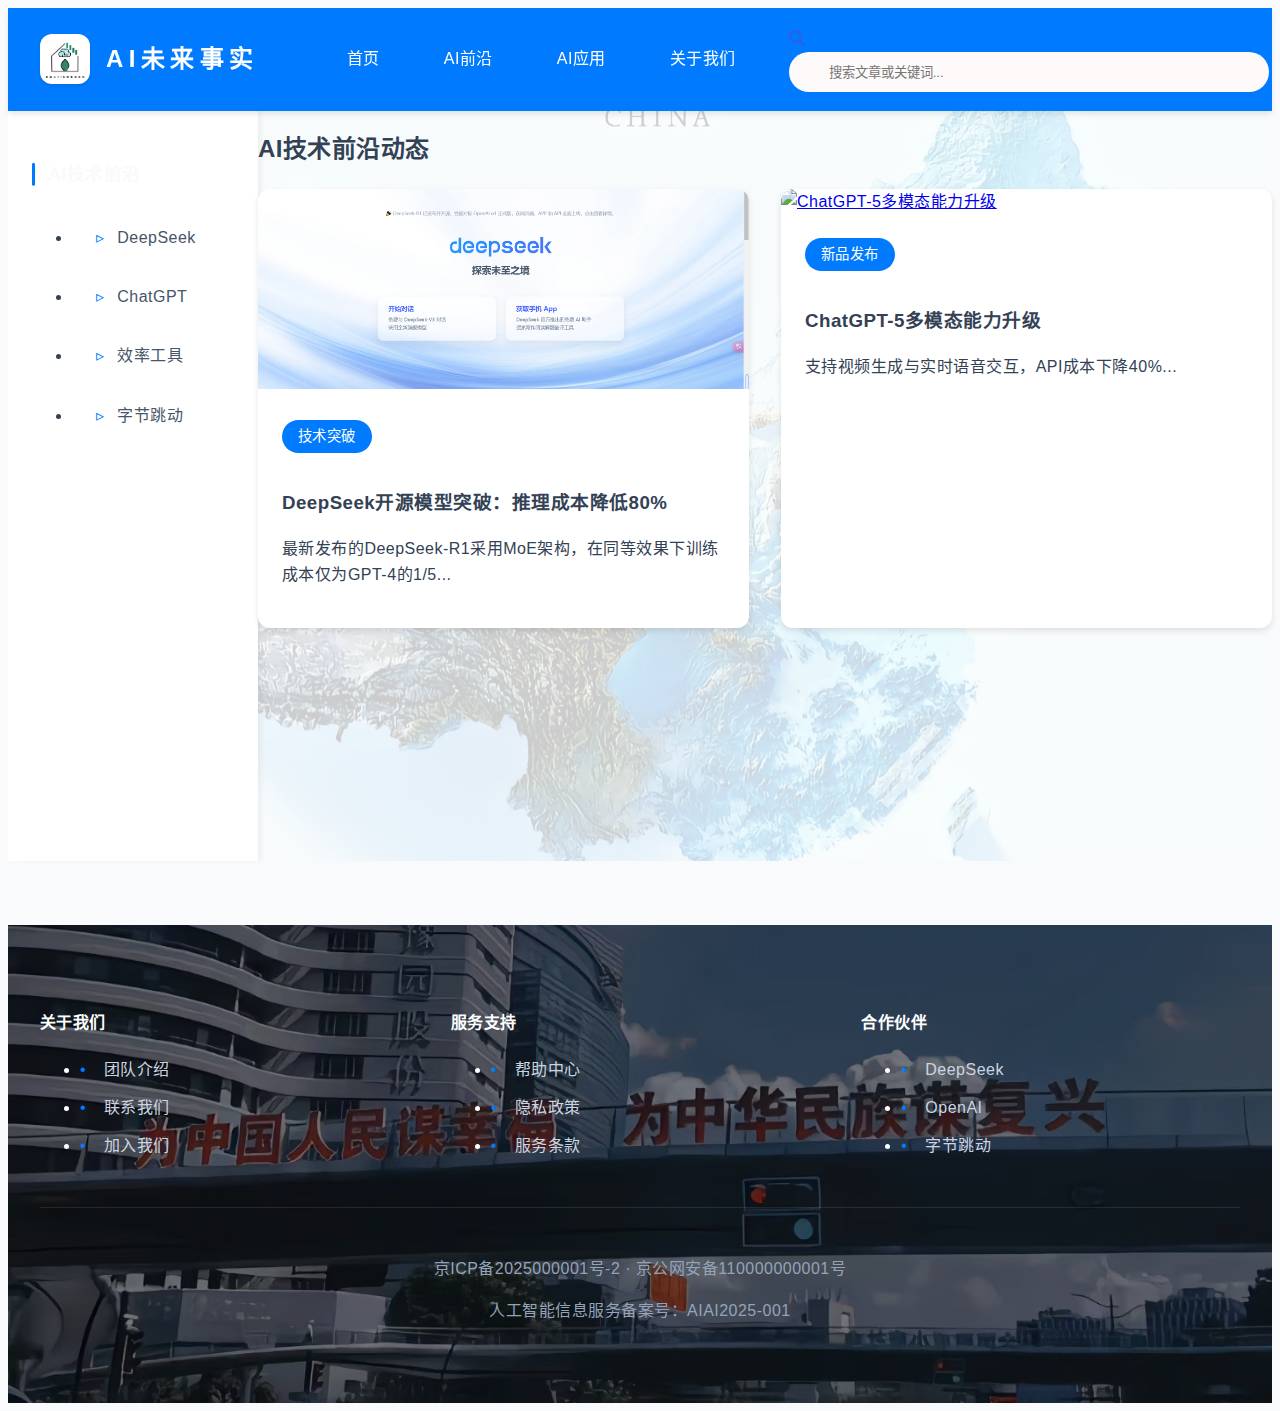
==== ai_frontier.html @ cb2f450c "Dusk_AI_news" ====
<!DOCTYPE html>
<html lang="zh-CN">
<head>
    <meta charset="UTF-8">
    <meta name="viewport" content="width=device-width, initial-scale=1.0">
    <title>智启未来 — AI技术专栏</title>
    <!-- 引入 Font Awesome 图标库 -->
    <link rel="stylesheet" href="https://cdnjs.cloudflare.com/ajax/libs/font-awesome/6.0.0/css/all.min.css">
    <!-- 引入自定义样式文件 -->
    <link rel="stylesheet" href="./src/style/main.css">
    <style>
        /* 隐藏AI技术前沿动态部分 */
        .column-section:nth-child(2) {
            display: none;
        }
    </style>
</head>
<body>
    <!-- 头部 -->
    <header class="header">
        <div class="logo-container">
            <img src="./src/img/LOGO.jpg" alt="logo" class="logo">
            <h1 class="logo-text">
                <span class="neon letter">A</span>
                <span class="neon letter">I</span>
                <span class="neon letter">未</span>
                <span class="neon letter">来</span>
                <span class="neon letter">事</span>
                <span class="neon letter">实</span>
            </h1>
        </div>
        
        <nav class="main-nav">
            <ul class="nav-links">
                <li><a href="./index.html">首页</a></li>   
                <li><a href="./ai_frontier.html">AI前沿</a></li>
                <li><a href="./human.html">AI应用</a></li>
                <li><a href="./src/img/wechat_qrcode.jpg">关于我们</a></li>
            </ul>
        </nav>

        <div class="search-bar">
            <i class="fas fa-search search-icon"></i>
            <input type="text" class="search-input" placeholder="搜索文章或关键词...">
        </div>
    </header>

    <!-- 主体内容 -->
    <div class="main-container">    
        <!-- 左侧导航 -->
        <aside class="sidebar">
            <div class="nav-group">
                <h3 class="nav-title">AI技术前沿</h3>
                <ul class="sub-nav">
                    <li><a href="src/news/deepseek.html">DeepSeek</a></li>
                    <li><a href="src/news/chatgpt.html">ChatGPT</a></li>
                    <li><a href="src/news/tool_usage.html">效率工具</a></li>
                    <li><a href="https://www.trae.com.cn/home">字节跳动</a></li>
                </ul>
            </div>
        </aside>

        <!-- 主内容 -->
        <main class="content-area">
            <!-- AI技术专栏 -->
            <section class="column-section">
                <div class="column-header">
                    <h2>AI技术前沿动态</h2>
                </div>
                <div class="news-grid" id="ai-news"></div>
            </section>

            <!-- AI应用专栏 -->
            <section class="column-section">
                <div class="column-header">
                    <h2>AI时代生存指南</h2>
                </div>
                <div class="news-grid" id="human-news">
                    
                </div>

            </section>
        </main>
    </div>

    <!-- 页脚 -->
    <footer class="footer">
        <div class="footer-grid">
            <div class="footer-section">
                <h4>关于我们</h4>
                <ul class="footer-links">
                    <li><a href="#" onclick="event.preventDefault(); openModal('team-modal')">团队介绍</a></li>
                    <li><a href="#" onclick="event.preventDefault(); openModal('contact-modal')">联系我们</a></li>
                    <li><a href="#" onclick="event.preventDefault(); openModal('join-modal')">加入我们</a></li>
                </ul>
            </div>

            <div class="footer-section">
                <h4>服务支持</h4>
                <ul class="footer-links">
                    <li><a href="#" onclick="event.preventDefault(); openModal('help-modal')">帮助中心</a></li>
                    <li><a href="#" onclick="event.preventDefault(); openModal('privacy-modal')">隐私政策</a></li>
                    <li><a href="#" onclick="event.preventDefault(); openModal('terms-modal')">服务条款</a></li>
                </ul>
            </div>

            <div class="footer-section">
                <h4>合作伙伴</h4>
                <ul class="footer-links">
                    <li><a href="https://www.deepseek.com/">DeepSeek</a></li>
                    <li><a href="https://chat.openai.com/">OpenAI</a></li>
                    <li><a href="https://www.trae.com.cn/home/">字节跳动</a></li>
                </ul>
            </div>
        </div>

        <div class="beian-info">
            <p>京ICP备2025000001号-2 · 京公网安备110000000001号</p>
            <p>人工智能信息服务备案号：AIAI2025-001</p>
        </div>
    </footer>

    <!-- 团队介绍弹窗 -->
    <div id="team-modal" class="modal">
        <div class="modal-content">
            <span class="close">&times;</span>
            <h2>团队介绍</h2>
            <p>人民有信仰 民族有希望 国家有力量</p>
        </div>
    </div>

    <!-- 联系我们弹窗 -->
    <div id="contact-modal" class="modal">
        <div class="modal-content">
            <span class="close">&times;</span>
            <h2>联系我们</h2>
            <img src="./src/img/wechat_qrcode.jpg" alt="公众号二维码" style="max-width: 100%;">
        </div>
    </div>

    <!-- 加入我们弹窗 -->
    <div id="join-modal" class="modal">
        <div class="modal-content">
            <span class="close">&times;</span>
            <h2>加入我们</h2>
            <p>联系电话：15089361245</p>
            <p>电子邮箱：Reduskfoxmail.com</p>
        </div>
    </div>

    <!-- 帮助中心弹窗 -->
    <div id="help-modal" class="modal">
        <div class="modal-content">
            <span class="close">&times;</span>
            <h2>帮助中心</h2>
            <img src="./src/img/wechat_qrcode.jpg" alt="公众号二维码" style="max-width: 100%;">
        </div>
    </div>

    <!-- 隐私政策弹窗 -->
    <div id="privacy-modal" class="modal">
        <div class="modal-content">
            <span class="close">&times;</span>
            <h2>隐私政策</h2>
            <p>我们非常重视您的隐私。在使用我们的服务时，我们会严格保护您的个人信息。我们收集的信息仅用于提供更好的服务和提升用户体验。我们不会将您的个人信息出售或共享给任何第三方，除非获得您的明确同意或根据法律要求。我们采用了行业标准的安全措施来保护您的信息不被未经授权的访问、披露、更改或破坏。如果您有任何关于隐私政策的问题，请随时通过我们的联系渠道与我们联系。</p>
        </div>
    </div>

    <!-- 服务条款弹窗 -->
    <div id="terms-modal" class="modal">
        <div class="modal-content">
            <span class="close">&times;</span>
            <h2>服务条款</h2>
            <p>本平台采用开源的理念，致力于为用户提供开放、透明、自由的服务。您可以自由使用、复制、修改和分发我们的服务，但需要遵守相关的开源许可证。在使用我们的服务时，您需要遵守法律法规，不得利用我们的服务进行任何违法、违规或侵犯他人权益的行为。我们保留随时修改或终止服务的权利，而无需事先通知。如果您不同意本服务条款的任何内容，请停止使用我们的服务。</p>
        </div>
    </div>

    <!-- 引入 JavaScript 文件 -->
    <script src="./src/script/main.js"></script>
</body>
</html>
---- src/style/main.css ----
:root {
    --primary: #007bff; /* 蓝色 */
    --neon-blue: #0f0; /* 霓虹蓝 */
    --neon-green: #0f0; /* 霓虹绿 */
    --neon-yellow: #ff0; /* 霓虹黄 */
    --neon-cyan: #0ff; /* 霓虹青 */
    --dark: #f9fafc;
    --light: #f8fafc;
}

body {
    background: var(--light);
    color: #334155;
    line-height: 1.6;
    font-weight: 400;
    letter-spacing: 0.03em;
    -webkit-font-smoothing: antialiased;
    -moz-osx-font-smoothing: grayscale;
    text-rendering: optimizeLegibility;
    font-family: 'Arial', sans-serif;
    font-size: 16px;
}

/* 头部样式 */
.header {
    background: var(--primary); 
    padding: 1rem 2rem;
    box-shadow: 0 4px 6px -1px rgba(0,0,0,0.1);
    position: sticky;
    top: 0;
    z-index: 1000;
    display: flex;
    justify-content: space-between;
    align-items: center;
}

.logo-container {
    display: flex;
    align-items: center;
    gap: 1rem;
    transition: transform 0.3s;
}

.logo {
    width: 50px;
    height: 50px;
    background: linear-gradient(45deg, var(--neon-green), var(--neon-yellow));
    border-radius: 12px;
    display: grid;
    place-items: center;
    color: white;
    font-weight: 700;
    box-shadow: 0 2px 4px rgba(0,0,0,0.1);
}

.logo-text {
    font-size: 1.5rem;
    font-weight: 700;
    display: flex;
    gap: 5px;
}

.logo-text .letter {
    position: relative;
    color: white;
}

.logo-text .letter::before,
.logo-text .letter::after {
    content: attr(data-letter);
    position: absolute;
    top: 0;
    left: 0;
    width: 100%;
    height: 100%;
    background: linear-gradient(45deg, var(--neon-green), var(--neon-yellow));
    clip-path: polygon(0 0, 100%, 100% 100%);
    opacity: 0;
    transition: opacity 0.3s ease;
}

.logo-text .letter:nth-child(1)::before,
.logo-text .letter:nth-child(1)::after { background: var(--neon-green); }
.logo-text .letter:nth-child(2)::before,
.logo-text .letter:nth-child(2)::after { background: var(--neon-yellow); }
.logo-text .letter:nth-child(3)::before,
.logo-text .letter:nth-child(3)::after { background: var(--neon-cyan); }
.logo-text .letter:nth-child(4)::before,
.logo-text .letter:nth-child(4)::after { background: var(--neon-blue); }
.logo-text .letter:nth-child(5)::before,
.logo-text .letter:nth-child(5)::after { background: var(--neon-green); }

.logo-text .letter:hover::before,
.logo-text .letter:hover::after {
    opacity: 1;
}

/* 导航菜单 */
.main-nav .nav-links {
    display: flex;
    gap: 2rem;
    list-style: none;
}

.main-nav a {
    color: white;
    text-decoration: none;
    padding: 0.5rem 1rem;
    border-radius: 8px;
    position: relative;
    transition: all 0.3s;
}

.main-nav a::after {
    content: '';
    position: absolute;
    bottom: -5px;
    left: 50%;
    width: 0;
    height: 2px;
    background: var(--neon-green);
    transition: all 0.3s;
}

.main-nav a:hover {
    background: rgba(255,255,255,0.1);
}

.main-nav a:hover::after {
    width: 100%;
    left: 0;
}

/* 搜索框 */
.search-bar {
    position: relative;
    max-width: 400px;
    flex: 1;
    color: #2563eb;
}

.search-input {
    width: 100%;
    padding: 0.8rem 2.5rem;
    border: none;
    border-radius: 30px;
    background: hsl(0, 100%, 99%);
    backdrop-filter: blur(5px);
    color: #ed0b0be9;
    transition: all 0.3s;
}

.search-input:focus {
    outline: none;
    background: rgba(255,255,255,0.25);
    box-shadow: 0 0 0 2px var(--neon-green);
}

/* 主内容布局 */
/* 主内容布局背景图 */
.main-container {
    background-image: url('../img/ditu.jpg'); 
    background-size: cover; 
    background-position: center; 
    background-repeat: no-repeat; 
    background-attachment: fixed; 
    display: grid;
    grid-template-columns: 250px 1fr;
    min-height: calc(100vh - 150px);
    position: relative; 
}

/* 确保背景图在内容之后 */
.main-container::before {
    content: '';
    position: absolute;
    top: 0;
    left: 0;
    right: 0;
    bottom: 0;
    background-color: rgba(255, 255, 255, 0.8); 
    z-index: 0;
}

.main-container * {
    position: relative;
    z-index: 1; 
}

/* 左侧导航 */
.sidebar {
    background: white;
    padding: 2rem 1.5rem;
    box-shadow: 4px 0 6px -1px rgba(0,0,0,0.05);
}

.nav-group {
    margin-bottom: 2.5rem;
}

.nav-title {
    font-size: 1.1rem;
    color: var(--dark);
    padding-left: 1rem;
    margin-bottom: 1.5rem;
    position: relative;
}

.nav-title::before {
    content: '';
    position: absolute;
    left: 0;
    top: 50%;
    transform: translateY(-50%);
    width: 3px;
    height: 80%;
    background: var(--primary);
    border-radius: 2px;
}

.sub-nav a {
    padding: 0.8rem 1.5rem;
    margin: 0.5rem 0;
    border-radius: 8px;
    transition: all 0.2s;
    display: flex;
    align-items: center;
    gap: 0.8rem;
    color: #475569;
    text-decoration: none;
}

.sub-nav a:hover {
    background: #eff6ff;
    transform: translateX(5px);
}

.sub-nav a::before {
    content: '▹';
    color: var(--primary);
}

/* 新闻卡片 */
.news-grid {
    display: grid;
    grid-template-columns: repeat(auto-fit, minmax(300px, 1fr));
    gap: 2rem;
}

.news-card {
    background: white;
    border-radius: 12px;
    overflow: hidden;
    box-shadow: 0 3px 6px rgba(0,0,0,0.1);
    transition: all 0.3s cubic-bezier(0.4,0,0.2,1);
    position: relative;
}

.news-card:hover {
    transform: translateY(-5px);
    box-shadow: 0 10px 15px rgba(0,0,0,0.1);
}

.card-image {
    width: 100%;
    height: 200px;
    object-fit: cover;
}

.card-content {
    padding: 1.5rem;
}

.card-tag {
    display: inline-block;
    padding: 0.3rem 1rem;
    border-radius: 20px;
    background: var(--primary);
    color: white;
    font-size: 0.9rem;
    margin-bottom: 1rem;
}

/* 页脚 */
.footer {
    background-image: url('../img/rmin.jpg'); 
    background-size: cover; 
    background-position: center; 
    background-repeat: no-repeat; 
    font-family: 'Microsoft YaHei', sans-serif; 
    color: white; 
    padding: 4rem 2rem;
    margin-top: 4rem;
    position: relative;
}
.footer * {
    position: relative;
    z-index: 2; 
}
.footer::before {
    content: '';
    position: absolute;
    top: 0;
    left: 0;
    right: 0;
    bottom: 0;
    background-color: rgba(0, 0, 0, 0.5); 
    z-index: 1;
}

.footer-grid {
    display: grid;
    grid-template-columns: repeat(auto-fit, minmax(250px, 1fr));
    gap: 2rem;
    max-width: 1200px;
    margin: 0 auto;
}

.footer-links a {
    color: #cbd5e1;
    text-decoration: none;
    display: block;
    margin: 0.8rem 0;
    padding-left: 1.5rem;
    position: relative;
}

.footer-links a::before {
    content: '•';
    position: absolute;
    left: 0;
    color: var(--primary);
}

.beian-info {
    text-align: center;
    padding-top: 2rem;
    margin-top: 2rem;
    border-top: 1px solid rgba(255,255,255,0.1);
    color: #94a3b8;
}

/* 响应式设计 */
@media (max-width: 1024px) {
    .main-container {
        grid-template-columns: 1fr;
    }

    .sidebar {
        position: fixed;
        left: -280px;
        width: 280px;
        height: 100vh;
        transition: transform 0.3s;
        z-index: 1001;
    }

    .sidebar.active {
        transform: translateX(280px);
    }

    .main-nav {
        display: none;
    }

    .header {
        flex-wrap: wrap;
        gap: 1rem;
        padding: 1rem;
    }

    .search-bar {
        order: 3;
        width: 100%;
    }
}

@media (max-width: 768px) {
    .logo-text {
        display: none;
    }
}

/* 图片链接样式 */
.news-card a {
    display: block;
    position: relative;
    overflow: hidden;
    border-radius: 12px 12px 0 0;
}

.news-card a::after {
    content: '';
    position: absolute;
    top: 0;
    left: 0;
    right: 0;
    bottom: 0;
    background: rgba(0,0,0,0.3);
    opacity: 0;
    transition: opacity 0.3s;
}

.news-card a:hover::after {
    opacity: 1;
}

.news-card a:hover img {
    transform: scale(1.05);
}

.card-image {
    transition: transform 0.3s ease;
}

/* 弹窗样式 */
.modal {
    display: none;
    position: fixed;
    z-index: 1001;
    left: 0;
    top: 0;
    width: 100%;
    height: 100%;
    overflow: auto;
    background-color: rgba(0, 0, 0, 0.4);
}

.modal-content {
    background-color: #fefefe;
    margin: 15% auto;
    padding: 20px;
    border: 1px solid #888;
    width: 80%;
    max-width: 500px;
    border-radius: 8px;
    box-shadow: 0 4px 8px rgba(0, 0, 0, 0.1);
}

.close {
    color: #aaa;
    float: right;
    font-size: 28px;
    font-weight: bold;
}

.close:hover,
.close:focus {
    color: black;
    text-decoration: none;
    cursor: pointer;
}

.search-highlight {
    background: #ffeb3b;
    padding: 0 2px;
    border-radius: 3px;
    box-shadow: 0 1px 3px rgba(0,0,0,0.2);
}

.search-status {
    position: absolute;
    right: 20px;
    bottom: -30px;
    font-size: 0.9em;
    color: #666;
    background: #f8f9fa;
    padding: 5px 10px;
    border-radius: 15px;
    box-shadow: 0 2px 4px rgba(0,0,0,0.1);
}
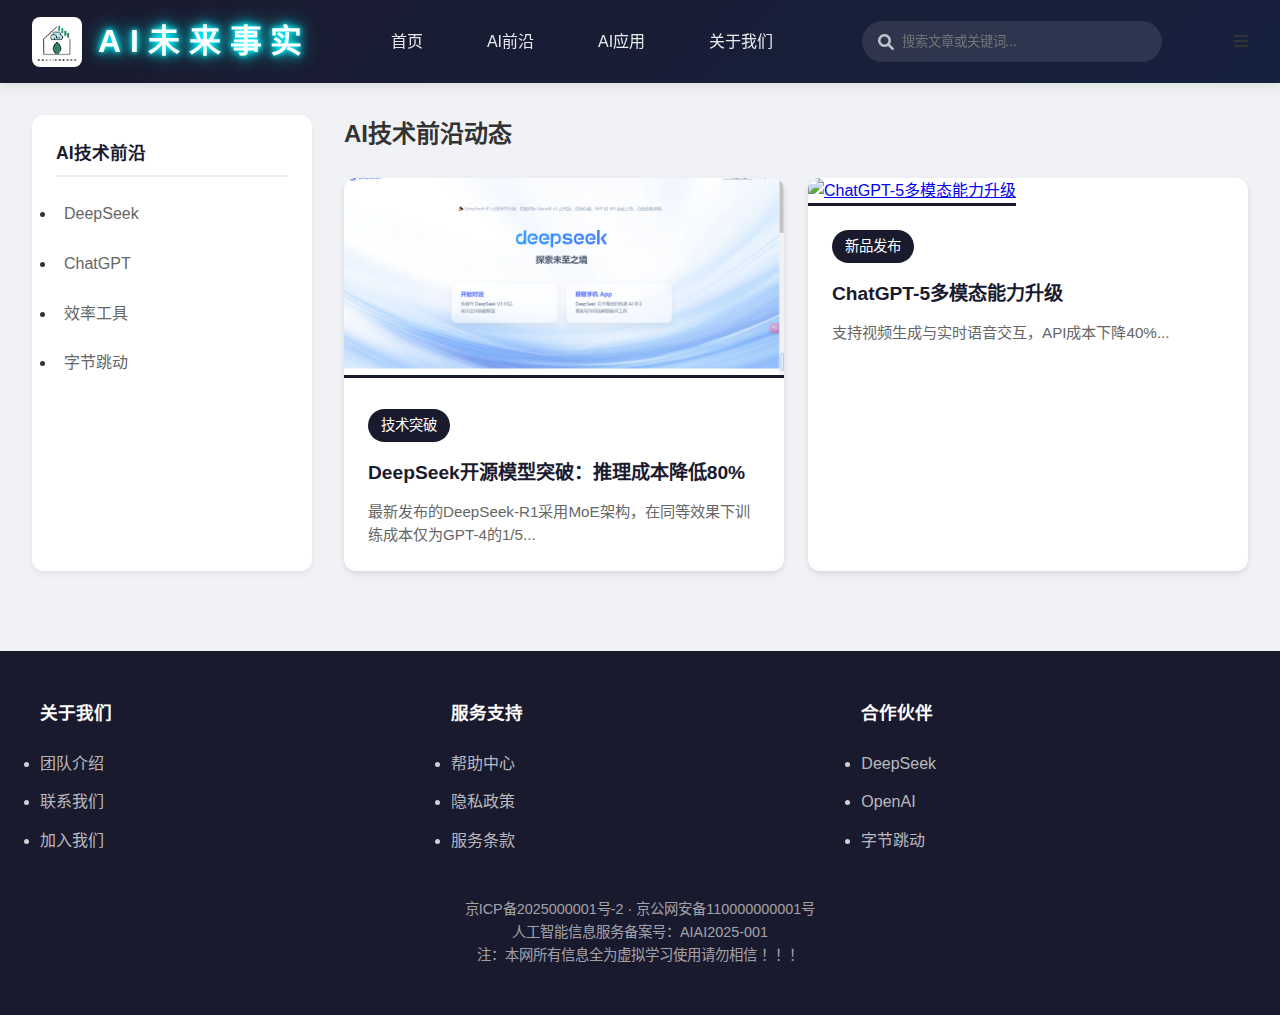
==== commit cf57fc94: "新样式" ====
--- a/ai_frontier.html
+++ b/ai_frontier.html
@@ -3,7 +3,7 @@
 <head>
     <meta charset="UTF-8">
     <meta name="viewport" content="width=device-width, initial-scale=1.0">
-    <title>智启未来 — AI技术专栏</title>
+    <title>智启未来</title>
     <!-- 引入 Font Awesome 图标库 -->
     <link rel="stylesheet" href="https://cdnjs.cloudflare.com/ajax/libs/font-awesome/6.0.0/css/all.min.css">
     <!-- 引入自定义样式文件 -->
@@ -42,6 +42,11 @@
         <div class="search-bar">
             <i class="fas fa-search search-icon"></i>
             <input type="text" class="search-input" placeholder="搜索文章或关键词...">
+        </div>
+
+        <!-- 移动端菜单按钮 -->
+        <div class="menu-toggle">
+            <i class="fas fa-bars"></i>
         </div>
     </header>
 
@@ -117,6 +122,7 @@
         <div class="beian-info">
             <p>京ICP备2025000001号-2 · 京公网安备110000000001号</p>
             <p>人工智能信息服务备案号：AIAI2025-001</p>
+            <p>注：本网所有信息全为虚拟学习使用请勿相信 ！！！</p>
         </div>
     </footer>
 
--- a/src/style/main.css
+++ b/src/style/main.css
@@ -1,101 +1,61 @@
-:root {
-    --primary: #007bff; /* 蓝色 */
-    --neon-blue: #0f0; /* 霓虹蓝 */
-    --neon-green: #0f0; /* 霓虹绿 */
-    --neon-yellow: #ff0; /* 霓虹黄 */
-    --neon-cyan: #0ff; /* 霓虹青 */
-    --dark: #f9fafc;
-    --light: #f8fafc;
+/* src/style/main.css */
+
+/* 基础样式重置 */
+* {
+    margin: 0;
+    padding: 0;
+    box-sizing: border-box;
+    font-family: 'Segoe UI', '微软雅黑', sans-serif;
+}
+
+html {
+    scroll-behavior: smooth;
 }
 
 body {
-    background: var(--light);
-    color: #334155;
+    background: #f0f2f5;
     line-height: 1.6;
-    font-weight: 400;
-    letter-spacing: 0.03em;
-    -webkit-font-smoothing: antialiased;
-    -moz-osx-font-smoothing: grayscale;
-    text-rendering: optimizeLegibility;
-    font-family: 'Arial', sans-serif;
-    font-size: 16px;
+    color: #333;
 }
 
 /* 头部样式 */
 .header {
-    background: var(--primary); 
+    background: linear-gradient(135deg, #1a1a2e 0%, #16213e 100%);
     padding: 1rem 2rem;
-    box-shadow: 0 4px 6px -1px rgba(0,0,0,0.1);
+    display: flex;
+    justify-content: space-between;
+    align-items: center;
     position: sticky;
     top: 0;
     z-index: 1000;
-    display: flex;
-    justify-content: space-between;
-    align-items: center;
+    box-shadow: 0 2px 15px rgba(0,0,0,0.1);
 }
 
 .logo-container {
     display: flex;
     align-items: center;
     gap: 1rem;
+}
+
+.logo {
+    height: 50px;
+    border-radius: 8px;
     transition: transform 0.3s;
 }
 
-.logo {
-    width: 50px;
-    height: 50px;
-    background: linear-gradient(45deg, var(--neon-green), var(--neon-yellow));
-    border-radius: 12px;
-    display: grid;
-    place-items: center;
-    color: white;
-    font-weight: 700;
-    box-shadow: 0 2px 4px rgba(0,0,0,0.1);
-}
-
-.logo-text {
-    font-size: 1.5rem;
-    font-weight: 700;
-    display: flex;
-    gap: 5px;
-}
-
-.logo-text .letter {
-    position: relative;
-    color: white;
-}
-
-.logo-text .letter::before,
-.logo-text .letter::after {
-    content: attr(data-letter);
-    position: absolute;
-    top: 0;
-    left: 0;
-    width: 100%;
-    height: 100%;
-    background: linear-gradient(45deg, var(--neon-green), var(--neon-yellow));
-    clip-path: polygon(0 0, 100%, 100% 100%);
-    opacity: 0;
-    transition: opacity 0.3s ease;
-}
-
-.logo-text .letter:nth-child(1)::before,
-.logo-text .letter:nth-child(1)::after { background: var(--neon-green); }
-.logo-text .letter:nth-child(2)::before,
-.logo-text .letter:nth-child(2)::after { background: var(--neon-yellow); }
-.logo-text .letter:nth-child(3)::before,
-.logo-text .letter:nth-child(3)::after { background: var(--neon-cyan); }
-.logo-text .letter:nth-child(4)::before,
-.logo-text .letter:nth-child(4)::after { background: var(--neon-blue); }
-.logo-text .letter:nth-child(5)::before,
-.logo-text .letter:nth-child(5)::after { background: var(--neon-green); }
-
-.logo-text .letter:hover::before,
-.logo-text .letter:hover::after {
-    opacity: 1;
-}
-
-/* 导航菜单 */
+.logo:hover {
+    transform: rotate(-5deg);
+}
+
+.neon {
+    color: #fff;
+    text-shadow: 0 0 5px #00f7ff,
+                 0 0 10px #00f7ff,
+                 0 0 20px #00f7ff;
+    transition: text-shadow 0.3s;
+}
+
+/* 导航样式 */
 .main-nav .nav-links {
     display: flex;
     gap: 2rem;
@@ -103,148 +63,104 @@
 }
 
 .main-nav a {
-    color: white;
+    color: rgba(255,255,255,0.9);
     text-decoration: none;
+    font-weight: 500;
     padding: 0.5rem 1rem;
-    border-radius: 8px;
-    position: relative;
-    transition: all 0.3s;
-}
-
-.main-nav a::after {
-    content: '';
-    position: absolute;
-    bottom: -5px;
-    left: 50%;
-    width: 0;
-    height: 2px;
-    background: var(--neon-green);
+    border-radius: 4px;
     transition: all 0.3s;
 }
 
 .main-nav a:hover {
     background: rgba(255,255,255,0.1);
-}
-
-.main-nav a:hover::after {
-    width: 100%;
-    left: 0;
-}
-
-/* 搜索框 */
+    transform: translateY(-2px);
+}
+
+/* 搜索栏样式 */
 .search-bar {
     position: relative;
-    max-width: 400px;
-    flex: 1;
-    color: #2563eb;
+    width: 300px;
 }
 
 .search-input {
     width: 100%;
     padding: 0.8rem 2.5rem;
     border: none;
-    border-radius: 30px;
-    background: hsl(0, 100%, 99%);
-    backdrop-filter: blur(5px);
-    color: #ed0b0be9;
+    border-radius: 25px;
+    background: rgba(255,255,255,0.1);
+    color: white;
     transition: all 0.3s;
 }
 
 .search-input:focus {
     outline: none;
-    background: rgba(255,255,255,0.25);
-    box-shadow: 0 0 0 2px var(--neon-green);
-}
-
-/* 主内容布局 */
-/* 主内容布局背景图 */
+    background: rgba(255,255,255,0.2);
+    box-shadow: 0 0 15px rgba(0,247,255,0.3);
+}
+
+.search-icon {
+    position: absolute;
+    left: 1rem;
+    top: 50%;
+    transform: translateY(-50%);
+    color: rgba(255,255,255,0.7);
+}
+
+/* 主体布局 */
 .main-container {
-    background-image: url('../img/ditu.jpg'); 
-    background-size: cover; 
-    background-position: center; 
-    background-repeat: no-repeat; 
-    background-attachment: fixed; 
     display: grid;
-    grid-template-columns: 250px 1fr;
-    min-height: calc(100vh - 150px);
-    position: relative; 
-}
-
-/* 确保背景图在内容之后 */
-.main-container::before {
-    content: '';
-    position: absolute;
-    top: 0;
-    left: 0;
-    right: 0;
-    bottom: 0;
-    background-color: rgba(255, 255, 255, 0.8); 
-    z-index: 0;
-}
-
-.main-container * {
-    position: relative;
-    z-index: 1; 
-}
-
-/* 左侧导航 */
+    grid-template-columns: 280px 1fr;
+    gap: 2rem;
+    padding: 2rem;
+    max-width: 1400px;
+    margin: 0 auto;
+}
+
+/* 侧边栏样式 */
 .sidebar {
     background: white;
-    padding: 2rem 1.5rem;
-    box-shadow: 4px 0 6px -1px rgba(0,0,0,0.05);
+    padding: 1.5rem;
+    border-radius: 12px;
+    box-shadow: 0 4px 6px rgba(0,0,0,0.05);
 }
 
 .nav-group {
-    margin-bottom: 2.5rem;
+    margin-bottom: 2rem;
 }
 
 .nav-title {
+    color: #1a1a2e;
     font-size: 1.1rem;
-    color: var(--dark);
-    padding-left: 1rem;
-    margin-bottom: 1.5rem;
-    position: relative;
-}
-
-.nav-title::before {
-    content: '';
-    position: absolute;
-    left: 0;
-    top: 50%;
-    transform: translateY(-50%);
-    width: 3px;
-    height: 80%;
-    background: var(--primary);
-    border-radius: 2px;
+    margin-bottom: 1rem;
+    padding-bottom: 0.5rem;
+    border-bottom: 2px solid #eee;
+}
+
+.sub-nav li {
+    margin: 0.5rem 0;
 }
 
 .sub-nav a {
-    padding: 0.8rem 1.5rem;
-    margin: 0.5rem 0;
-    border-radius: 8px;
+    color: #666;
+    text-decoration: none;
+    padding: 0.5rem;
+    display: block;
+    border-radius: 6px;
     transition: all 0.2s;
-    display: flex;
-    align-items: center;
-    gap: 0.8rem;
-    color: #475569;
-    text-decoration: none;
 }
 
 .sub-nav a:hover {
-    background: #eff6ff;
+    background: #f8f9fa;
+    color: #1a1a2e;
     transform: translateX(5px);
 }
 
-.sub-nav a::before {
-    content: '▹';
-    color: var(--primary);
-}
-
-/* 新闻卡片 */
+/* 新闻卡片样式 */
 .news-grid {
     display: grid;
     grid-template-columns: repeat(auto-fit, minmax(300px, 1fr));
-    gap: 2rem;
+    gap: 1.5rem;
+    margin-top: 1.5rem;
 }
 
 .news-card {
@@ -252,60 +168,56 @@
     border-radius: 12px;
     overflow: hidden;
     box-shadow: 0 3px 6px rgba(0,0,0,0.1);
-    transition: all 0.3s cubic-bezier(0.4,0,0.2,1);
-    position: relative;
+    transition: all 0.3s;
+    display: flex;
+    flex-direction: column;
 }
 
 .news-card:hover {
     transform: translateY(-5px);
-    box-shadow: 0 10px 15px rgba(0,0,0,0.1);
+    box-shadow: 0 10px 20px rgba(0,0,0,0.15);
 }
 
 .card-image {
     width: 100%;
     height: 200px;
     object-fit: cover;
+    border-bottom: 3px solid #1a1a2e;
 }
 
 .card-content {
     padding: 1.5rem;
+    flex-grow: 1;
 }
 
 .card-tag {
     display: inline-block;
-    padding: 0.3rem 1rem;
+    background: #1a1a2e;
+    color: white;
+    padding: 0.3rem 0.8rem;
     border-radius: 20px;
-    background: var(--primary);
-    color: white;
     font-size: 0.9rem;
     margin-bottom: 1rem;
 }
 
-/* 页脚 */
+.card-content h3 {
+    color: #1a1a2e;
+    margin-bottom: 0.8rem;
+    font-size: 1.2rem;
+}
+
+.card-content p {
+    color: #666;
+    font-size: 0.95rem;
+    line-height: 1.5;
+}
+
+/* 页脚样式 */
 .footer {
-    background-image: url('../img/rmin.jpg'); 
-    background-size: cover; 
-    background-position: center; 
-    background-repeat: no-repeat; 
-    font-family: 'Microsoft YaHei', sans-serif; 
-    color: white; 
-    padding: 4rem 2rem;
-    margin-top: 4rem;
-    position: relative;
-}
-.footer * {
-    position: relative;
-    z-index: 2; 
-}
-.footer::before {
-    content: '';
-    position: absolute;
-    top: 0;
-    left: 0;
-    right: 0;
-    bottom: 0;
-    background-color: rgba(0, 0, 0, 0.5); 
-    z-index: 1;
+    background: #1a1a2e;
+    color: rgba(255,255,255,0.8);
+    padding: 3rem 2rem;
+    margin-top: 3rem;
 }
 
 .footer-grid {
@@ -316,156 +228,193 @@
     margin: 0 auto;
 }
 
+.footer-section h4 {
+    color: white;
+    margin-bottom: 1.5rem;
+    font-size: 1.1rem;
+}
+
+.footer-links li {
+    margin: 0.8rem 0;
+}
+
 .footer-links a {
-    color: #cbd5e1;
+    color: rgba(255,255,255,0.7);
     text-decoration: none;
-    display: block;
-    margin: 0.8rem 0;
-    padding-left: 1.5rem;
-    position: relative;
-}
-
-.footer-links a::before {
-    content: '•';
-    position: absolute;
-    left: 0;
-    color: var(--primary);
+    transition: all 0.3s;
+}
+
+.footer-links a:hover {
+    color: #00f7ff;
+    transform: translateX(5px);
 }
 
 .beian-info {
     text-align: center;
-    padding-top: 2rem;
     margin-top: 2rem;
-    border-top: 1px solid rgba(255,255,255,0.1);
-    color: #94a3b8;
+    font-size: 0.9rem;
+    color: rgba(255,255,255,0.6);
+}
+
+/* 弹窗样式 */
+.modal {
+    display: none;
+    position: fixed;
+    top: 0;
+    left: 0;
+    width: 100%;
+    height: 100%;
+    background: rgba(0,0,0,0.5);
+    justify-content: center;
+    align-items: center;
+    z-index: 9999;
+}
+
+.modal-content {
+    background: white;
+    padding: 2rem;
+    border-radius: 12px;
+    max-width: 500px;
+    width: 90%;
+    position: relative;
+    animation: modalSlide 0.3s ease-out;
+}
+
+@keyframes modalSlide {
+    from { transform: translateY(-50px); opacity: 0; }
+    to { transform: translateY(0); opacity: 1; }
+}
+
+.close {
+    position: absolute;
+    right: 1rem;
+    top: 1rem;
+    font-size: 1.5rem;
+    cursor: pointer;
+    transition: color 0.3s;
+}
+
+.close:hover {
+    color: #ff4757;
 }
 
 /* 响应式设计 */
 @media (max-width: 1024px) {
     .main-container {
         grid-template-columns: 1fr;
+        padding: 1rem;
     }
 
     .sidebar {
+        display: none;
         position: fixed;
-        left: -280px;
+        top: 80px;
+        left: 0;
         width: 280px;
-        height: 100vh;
-        transition: transform 0.3s;
-        z-index: 1001;
+        height: calc(100vh - 80px);
+        overflow-y: auto;
+        z-index: 999;
     }
 
     .sidebar.active {
-        transform: translateX(280px);
-    }
-
-    .main-nav {
-        display: none;
+        display: block;
     }
 
     .header {
+        padding: 1rem;
         flex-wrap: wrap;
         gap: 1rem;
-        padding: 1rem;
-    }
-
-    .search-bar {
+    }
+
+    .main-nav {
         order: 3;
         width: 100%;
+        display: none;
+    }
+
+    .nav-links {
+        flex-direction: column;
+        gap: 0.5rem;
+    }
+
+    .search-bar {
+        width: 100%;
+        order: 2;
+    }
+
+    .menu-toggle {
+        display: block;
+        color: white;
+        font-size: 1.5rem;
+        cursor: pointer;
     }
 }
 
 @media (max-width: 768px) {
-    .logo-text {
+    .news-grid {
+        grid-template-columns: 1fr;
+    }
+
+    .logo-text .letter {
         display: none;
     }
-}
-
-/* 图片链接样式 */
-.news-card a {
-    display: block;
+
+    .logo-text .letter:nth-child(1),
+    .logo-text .letter:nth-child(2) {
+        display: inline-block;
+    }
+}
+
+@media (max-width: 480px) {
+    .card-image {
+        height: 150px;
+    }
+
+    .modal-content {
+        padding: 1.5rem;
+    }
+
+    .footer {
+        padding: 2rem 1rem;
+    }
+}
+
+/* 无结果提示样式 */
+.no-results-card {
+    background: white;
+    padding: 2rem;
+    border-radius: 12px;
+    text-align: center;
+    box-shadow: 0 3px 6px rgba(0,0,0,0.1);
+    margin-top: 2rem;
+    color: #666;
+}
+
+.no-results-card i {
+    font-size: 3rem;
+    color: #1a1a2e;
+    margin-bottom: 1rem;
+    opacity: 0.8;
+}
+
+/* 搜索高亮效果 */
+.news-card:not(.no-match) .card-content {
     position: relative;
-    overflow: hidden;
-    border-radius: 12px 12px 0 0;
-}
-
-.news-card a::after {
-    content: '';
+}
+
+.news-card:not(.no-match) .card-content::after {
+    content: "";
     position: absolute;
     top: 0;
     left: 0;
     right: 0;
     bottom: 0;
-    background: rgba(0,0,0,0.3);
+    box-shadow: 0 0 15px rgba(0,247,255,0.3);
+    border-radius: 12px;
     opacity: 0;
     transition: opacity 0.3s;
 }
 
-.news-card a:hover::after {
+.news-card:not(.no-match):hover .card-content::after {
     opacity: 1;
-}
-
-.news-card a:hover img {
-    transform: scale(1.05);
-}
-
-.card-image {
-    transition: transform 0.3s ease;
-}
-
-/* 弹窗样式 */
-.modal {
-    display: none;
-    position: fixed;
-    z-index: 1001;
-    left: 0;
-    top: 0;
-    width: 100%;
-    height: 100%;
-    overflow: auto;
-    background-color: rgba(0, 0, 0, 0.4);
-}
-
-.modal-content {
-    background-color: #fefefe;
-    margin: 15% auto;
-    padding: 20px;
-    border: 1px solid #888;
-    width: 80%;
-    max-width: 500px;
-    border-radius: 8px;
-    box-shadow: 0 4px 8px rgba(0, 0, 0, 0.1);
-}
-
-.close {
-    color: #aaa;
-    float: right;
-    font-size: 28px;
-    font-weight: bold;
-}
-
-.close:hover,
-.close:focus {
-    color: black;
-    text-decoration: none;
-    cursor: pointer;
-}
-
-.search-highlight {
-    background: #ffeb3b;
-    padding: 0 2px;
-    border-radius: 3px;
-    box-shadow: 0 1px 3px rgba(0,0,0,0.2);
-}
-
-.search-status {
-    position: absolute;
-    right: 20px;
-    bottom: -30px;
-    font-size: 0.9em;
-    color: #666;
-    background: #f8f9fa;
-    padding: 5px 10px;
-    border-radius: 15px;
-    box-shadow: 0 2px 4px rgba(0,0,0,0.1);
-}
+}